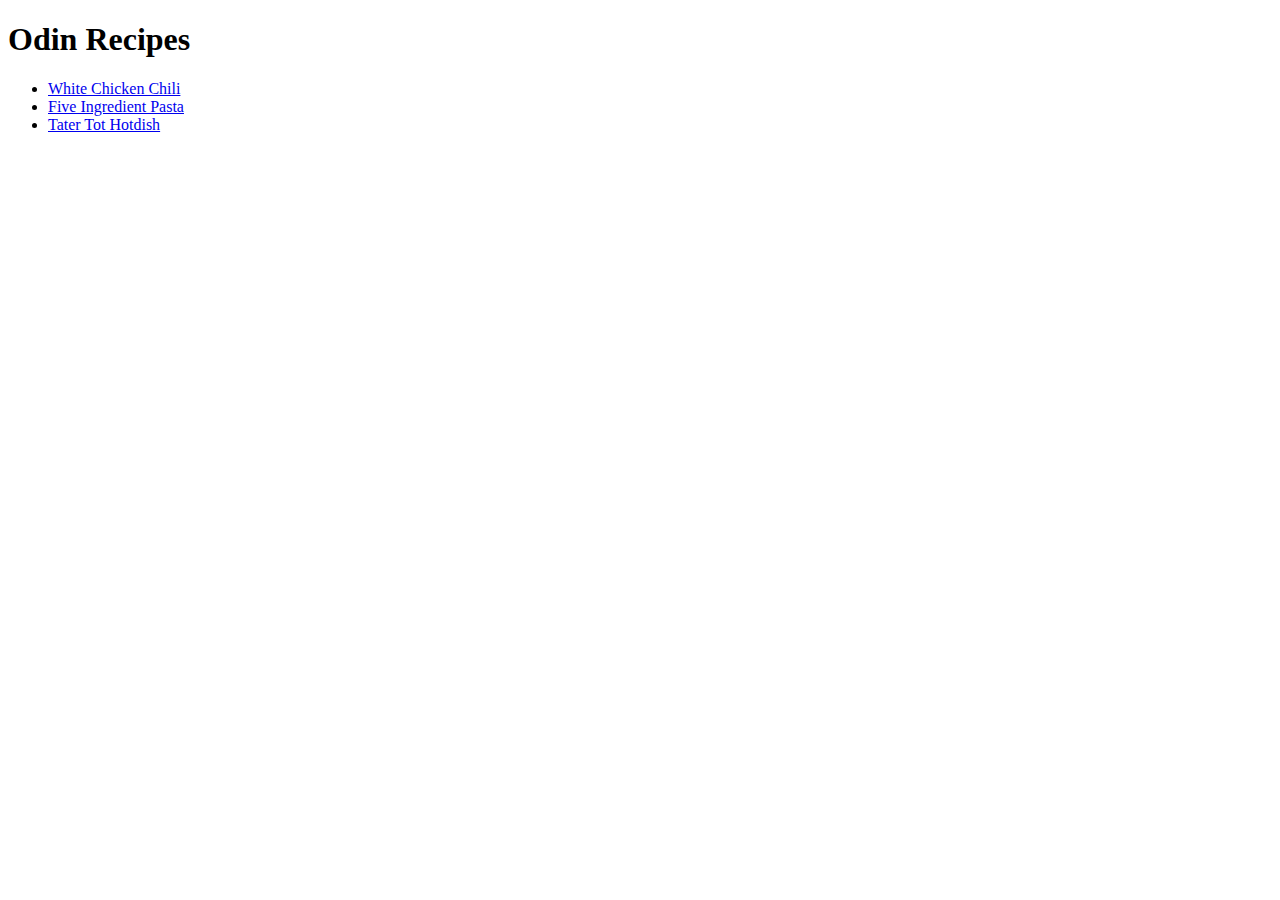
==== index.html @ 7893f230 "upload work so far..." ====
<!DOCTYPE html>
<html lang="en">

<head>
    <meta charset="utf-8">
    <title>Odin Recipes</title>
</head>

<body>
    <h1>Odin Recipes</h1>
    <ul>
        <li>
            <a href="recipes/white-chicken-chili.html">White Chicken Chili</a>
        </li>
        <li>
            <a href="./recipes/five-ingredient-pasta.html">Five Ingredient Pasta</a>
        </li>
        <li>
            <a href="./recipes/tater-tot-hotdish.html">Tater Tot Hotdish</a>
        </li>
    </ul>
</body>

</html>
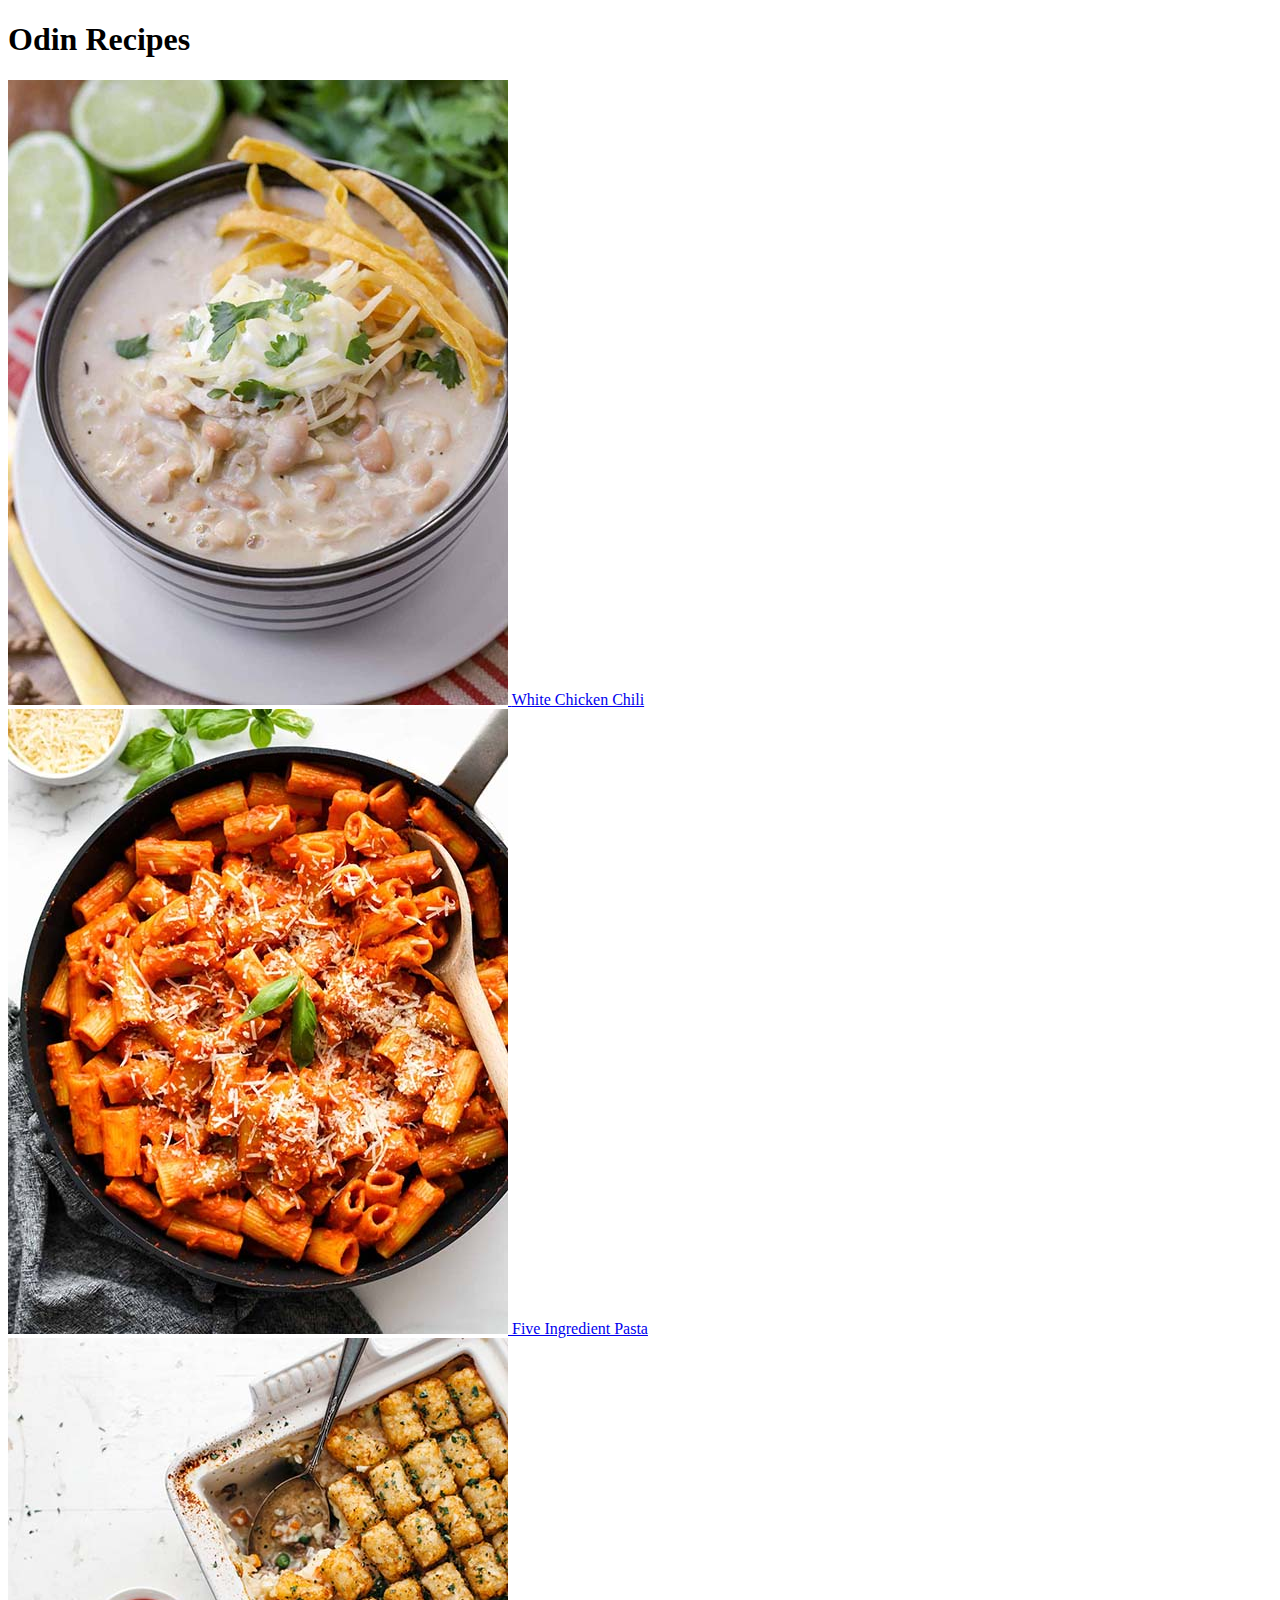
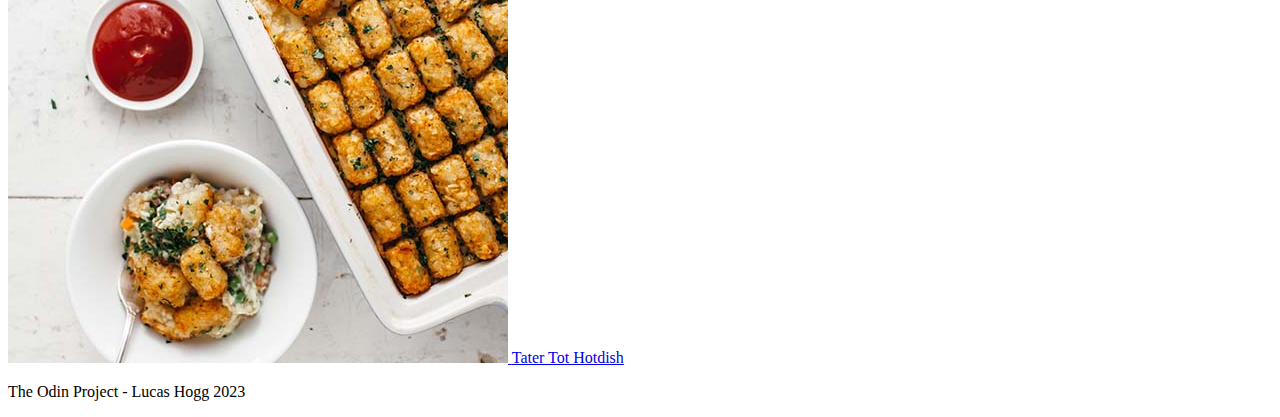
==== commit 3fa84d3c: "add misc html markup" ====
--- a/index.html
+++ b/index.html
@@ -7,18 +7,32 @@
 </head>
 
 <body>
-    <h1>Odin Recipes</h1>
-    <ul>
-        <li>
+    <header>
+        <h1 class="title">Odin Recipes</h1>
+    </header>
+    <main>
+        <div class="recipe">
+            <a href="recipes/white-chicken-chili.html">
+                <img src="images/white-chicken-chili.jpg" alt="White chicken chili">
+            </a>
             <a href="recipes/white-chicken-chili.html">White Chicken Chili</a>
-        </li>
-        <li>
-            <a href="./recipes/five-ingredient-pasta.html">Five Ingredient Pasta</a>
-        </li>
-        <li>
-            <a href="./recipes/tater-tot-hotdish.html">Tater Tot Hotdish</a>
-        </li>
-    </ul>
+        </div>
+        <div class="recipe">
+            <a href="recipes/five-ingredient-pasta.html">
+                <img src="images/five-ingredient-pasta.jpg" alt="Five ingredient pasta">
+            </a>
+            <a href="recipes/five-ingredient-pasta.html">Five Ingredient Pasta</a>
+        </div>
+        <div class="recipe">
+            <a href="recipes/tater-tot-hotdish.html">
+                <img src="images/tater-tot-hotdish.jpg" alt="Tater tot hotdish">
+            </a>
+            <a href="recipes/tater-tot-hotdish.html">Tater Tot Hotdish</a>
+        </div>
+    </main>
+    <footer>
+        <p>The Odin Project - Lucas Hogg 2023</p>
+    </footer>
 </body>
 
 </html>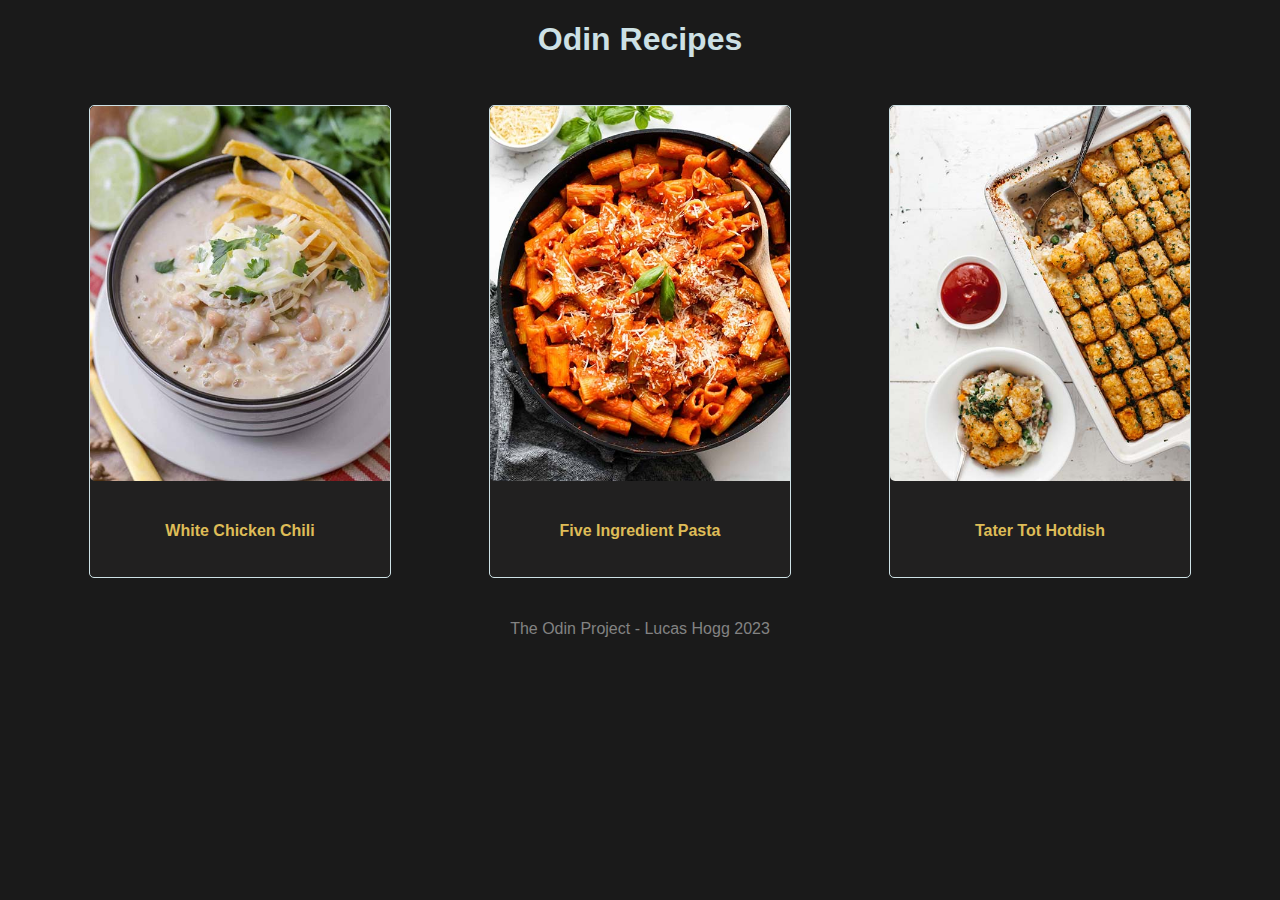
==== commit b3776a9a: "add css, edit html, edit README" ====
--- a/index.html
+++ b/index.html
@@ -3,34 +3,39 @@
 
 <head>
     <meta charset="utf-8">
+    <link rel="stylesheet" href="style.css">
     <title>Odin Recipes</title>
 </head>
 
 <body>
-    <header>
+    <header class="header">
         <h1 class="title">Odin Recipes</h1>
     </header>
-    <main>
-        <div class="recipe">
-            <a href="recipes/white-chicken-chili.html">
-                <img src="images/white-chicken-chili.jpg" alt="White chicken chili">
-            </a>
-            <a href="recipes/white-chicken-chili.html">White Chicken Chili</a>
-        </div>
-        <div class="recipe">
-            <a href="recipes/five-ingredient-pasta.html">
-                <img src="images/five-ingredient-pasta.jpg" alt="Five ingredient pasta">
-            </a>
-            <a href="recipes/five-ingredient-pasta.html">Five Ingredient Pasta</a>
-        </div>
-        <div class="recipe">
-            <a href="recipes/tater-tot-hotdish.html">
-                <img src="images/tater-tot-hotdish.jpg" alt="Tater tot hotdish">
-            </a>
-            <a href="recipes/tater-tot-hotdish.html">Tater Tot Hotdish</a>
+    <main class="main">
+        <div class="container">
+            <div class="recipes">
+                <div class="item">
+                    <a href="recipes/white-chicken-chili.html">
+                        <img class="item-img" src="images/white-chicken-chili.jpg" alt="White chicken chili">
+                        <p class="item-title">White Chicken Chili</p>
+                    </a>
+                </div>
+                <div class="item">
+                    <a href="recipes/five-ingredient-pasta.html">
+                        <img class="item-img" src="images/five-ingredient-pasta.jpg" alt="Five ingredient pasta">
+                        <p class="item-title">Five Ingredient Pasta</p>
+                    </a>
+                </div>
+                <div class="item">
+                    <a href="recipes/tater-tot-hotdish.html">
+                        <img class="item-img" src="images/tater-tot-hotdish.jpg" alt="Tater tot hotdish">
+                        <p class="item-title" href="recipes/tater-tot-hotdish.html">Tater Tot Hotdish</p>
+                    </a>
+                </div>
+            </div>
         </div>
     </main>
-    <footer>
+    <footer class="footer">
         <p>The Odin Project - Lucas Hogg 2023</p>
     </footer>
 </body>
--- a/style.css
+++ b/style.css
@@ -0,0 +1,112 @@
+/* Global */
+
+body {
+    font-family: Verdana, Geneva, Tahoma, sans-serif;
+    background-color: rgb(26, 26, 26);
+    color: rgb(205, 225, 229);
+}
+
+a {
+    text-decoration: none;
+    color: rgb(222, 188, 87);
+}
+
+a:hover {
+    color: rgb(205, 225, 229);
+    transition: .1s;
+}
+
+p {
+    line-height: 20px;
+}
+
+.header {
+    text-align: center;
+}
+
+.main {
+    padding-top: 25px;
+    padding-bottom: 25px;
+}
+
+.container {
+    max-width: 1200px;
+    margin: 0 auto;
+}
+
+.footer {
+    text-align: center;
+}
+
+.footer p {
+    color: rgb(131, 131, 131);
+}
+
+/* Index */
+.recipes {
+    display: flex;
+    flex-direction: row;
+    justify-content: space-around;
+}
+
+.item {
+    display: flex;
+    flex-direction: column;
+    justify-content: center;
+    text-align: center;
+    border: 1px solid rgb(205, 225, 229);
+    border-radius: 5px;
+    background-color: rgb(33, 32, 32);
+}
+
+.item:hover {
+    filter: brightness(80%);
+    transition: .2s;
+}
+
+.item-img {
+    width: 100%;
+    max-width: 300px;
+    border-radius: 5px 5px 0px;
+}
+
+.item-title {
+    padding: 20px 0px;
+    font-weight: bold;
+}
+
+/* Recipes */
+.row {
+    display: flex;
+    flex-direction: row;
+    background-color: rgb(33, 32, 32);
+}
+
+.col {
+    padding: 20px;
+}
+
+.description {
+    width: 75%;
+}
+
+.instructions {
+    width: 50%;
+}
+
+h2 {
+    margin: 0;
+}
+
+.recipe-img {
+    width: 100%;
+    max-width: 400px;
+}
+
+li {
+    line-height: 25px;
+}
+
+.mt {
+    margin-top: 50px;
+}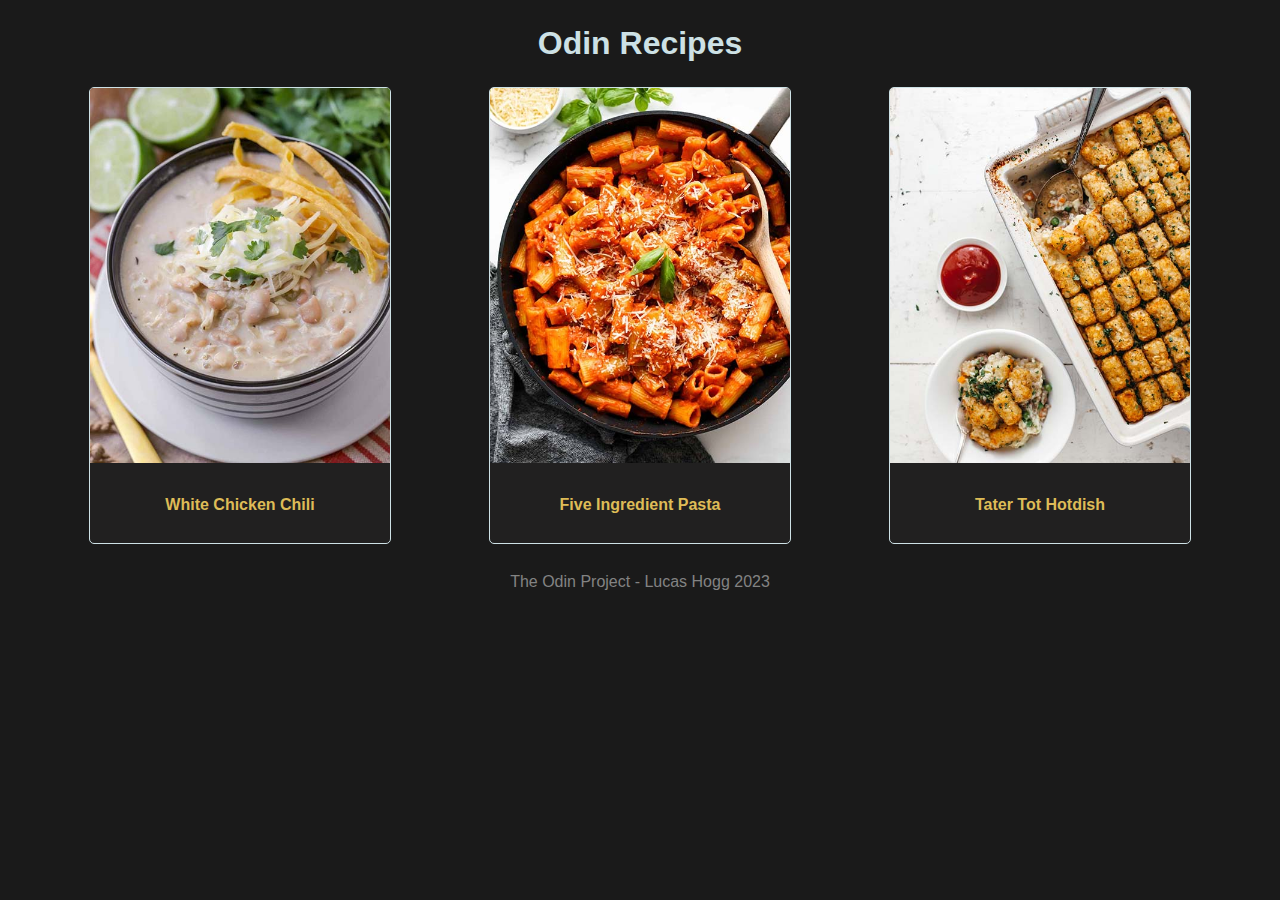
==== commit 43618d20: "add various css and html improvements" ====
--- a/index.html
+++ b/index.html
@@ -9,7 +9,9 @@
 
 <body>
     <header class="header">
-        <h1 class="title">Odin Recipes</h1>
+        <div class="container">
+            <h1 class="title">Odin Recipes</h1>
+        </div>
     </header>
     <main class="main">
         <div class="container">
@@ -36,7 +38,9 @@
         </div>
     </main>
     <footer class="footer">
-        <p>The Odin Project - Lucas Hogg 2023</p>
+        <div class="container">
+            <p>The Odin Project - Lucas Hogg 2023</p>
+        </div>
     </footer>
 </body>
 
--- a/style.css
+++ b/style.css
@@ -1,9 +1,28 @@
 /* Global */
-
 body {
     font-family: Verdana, Geneva, Tahoma, sans-serif;
     background-color: rgb(26, 26, 26);
     color: rgb(205, 225, 229);
+    margin: 0;
+    padding: 0;
+}
+
+h1,
+h2,
+p,
+a,
+ul,
+ol,
+li {
+    margin: 0;
+}
+
+h1 {
+    padding: 25px 0;
+}
+
+h2 {
+    margin-bottom: 20px;
 }
 
 a {
@@ -16,17 +35,9 @@
     transition: .1s;
 }
 
-p {
-    line-height: 20px;
-}
-
-.header {
-    text-align: center;
-}
-
-.main {
-    padding-top: 25px;
-    padding-bottom: 25px;
+p,
+li {
+    line-height: 1.6rem;
 }
 
 .container {
@@ -34,15 +45,17 @@
     margin: 0 auto;
 }
 
-.footer {
+.footer p {
+    text-align: center;
+    color: rgb(131, 131, 131);
+    padding: 25px 0;
+}
+
+/* Index */
+.title {
     text-align: center;
 }
 
-.footer p {
-    color: rgb(131, 131, 131);
-}
-
-/* Index */
 .recipes {
     display: flex;
     flex-direction: row;
@@ -50,9 +63,6 @@
 }
 
 .item {
-    display: flex;
-    flex-direction: column;
-    justify-content: center;
     text-align: center;
     border: 1px solid rgb(205, 225, 229);
     border-radius: 5px;
@@ -65,17 +75,47 @@
 }
 
 .item-img {
-    width: 100%;
-    max-width: 300px;
-    border-radius: 5px 5px 0px;
+    width: 300px;
+    max-width: 100%;
+    border-radius: 3px 3px 0px 0px;
 }
 
 .item-title {
-    padding: 20px 0px;
+    padding: 25px 0px;
     font-weight: bold;
 }
 
 /* Recipes */
+.navbar {
+    display: flex;
+    justify-content: space-between;
+    align-items: center;
+    padding: 15px 0;
+    border-bottom: 3px solid rgb(33, 32, 32);
+}
+
+.nav-left {
+    margin-left: 15px;
+}
+
+.nav-right {
+    margin-right: 15px;
+}
+
+.header-link {
+    font-weight: bold;
+}
+
+.nav-list {
+    margin: 0;
+    display: flex;
+    gap: 20px;
+}
+
+.navbar li {
+    list-style: none;
+}
+
 .row {
     display: flex;
     flex-direction: row;
@@ -84,29 +124,21 @@
 
 .col {
     padding: 20px;
+    flex: 1;
 }
 
 .description {
-    width: 75%;
+    flex: 2;
 }
 
 .instructions {
-    width: 50%;
-}
-
-h2 {
-    margin: 0;
+    flex: 1;
 }
 
 .recipe-img {
-    width: 100%;
-    max-width: 400px;
-}
-
-li {
-    line-height: 25px;
+    max-width: 100%;
 }
 
 .mt {
-    margin-top: 50px;
+    margin-top: 25px;
 }